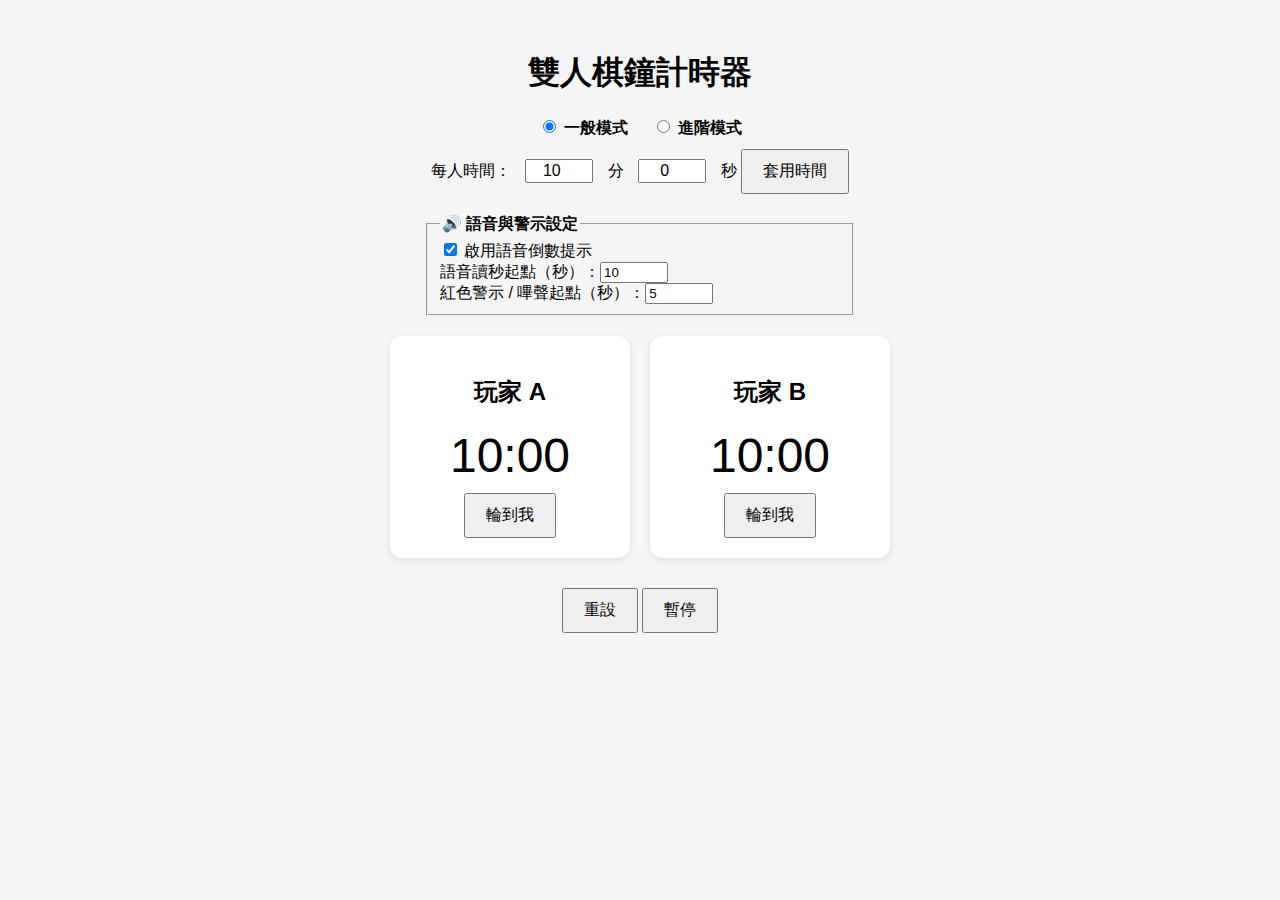
==== 07/index.html @ cf53644a "Initial commit for chess clock timer" ====
<!DOCTYPE html>
<html lang="zh-Hant">
<head>
  <meta charset="UTF-8" />
  <meta name="viewport" content="width=device-width, initial-scale=1.0" />
  <meta name="description" content="雙人棋鐘計時器，支援一般與進階模式，自訂分鐘與秒數時間，適用圍棋、象棋、桌遊對局。" />
  <title>雙人棋鐘計時器｜一般與進階模式</title>
  <link rel="stylesheet" href="style.css" />
</head>
<body>
  <div class="container">
    <h1>雙人棋鐘計時器</h1>

    <div class="mode-select">
      <label><input type="radio" name="mode" value="basic" checked onchange="setMode('basic')"> 一般模式</label>
      <label><input type="radio" name="mode" value="advanced" onchange="setMode('advanced')"> 進階模式</label>
    </div>

    <div class="setup">
      <label>每人時間：</label>
      <input type="number" id="startMinutes" value="10" min="0" max="60"> 分
      <input type="number" id="startSeconds" value="0" min="0" max="59"> 秒
      <button onclick="applyStartTime()">套用時間</button>
    </div>

    <div id="advanced-settings" style="display:none;">
      <label>每步加秒：</label>
      <input type="number" id="incrementSeconds" value="0" min="0" max="60"> 秒
    </div>

    <fieldset id="voice-settings" style="margin-top: 20px; text-align: left; max-width: 400px; margin-inline: auto;">
      <legend><strong>🔊 語音與警示設定</strong></legend>
      <label><input type="checkbox" id="enableVoice" checked> 啟用語音倒數提示</label><br/>
      <label>語音讀秒起點（秒）：<input type="number" id="voiceThreshold" value="10" min="1" max="60" style="width: 60px;"></label><br/>
      <label>紅色警示 / 嗶聲起點（秒）：<input type="number" id="alertThreshold" value="5" min="1" max="60" style="width: 60px;"></label>
    </fieldset>

    <div class="timers">
      <div class="player" id="player1">
        <h2>玩家 A</h2>
        <div class="time" id="time1">10:00</div>
        <button onclick="switchPlayer(1)">輪到我</button>
      </div>

      <div class="player" id="player2">
        <h2>玩家 B</h2>
        <div class="time" id="time2">10:00</div>
        <button onclick="switchPlayer(2)">輪到我</button>
      </div>
    </div>

    <div class="controls">
      <button onclick="resetTimers()">重設</button>
      <button onclick="togglePause()" id="pauseBtn">暫停</button>
    </div>
  </div>

  <script src="script.js"></script>
</body>
</html>
---- 07/style.css ----
body {
  font-family: sans-serif;
  background-color: #f5f5f5;
  margin: 0;
  padding: 0;
  text-align: center;
}

.container {
  padding: 30px;
}

.timers {
  display: flex;
  flex-wrap: wrap;
  justify-content: center;
  gap: 20px;
  margin-top: 20px;
}

.player {
  background-color: white;
  border-radius: 12px;
  box-shadow: 0 2px 8px rgba(0,0,0,0.1);
  padding: 20px;
  width: 200px;
}

.player.active {
  background-color: #d0f0ff;
  border: 2px solid #0077cc;
}

.time {
  font-size: 48px;
  margin: 10px 0;
}

.time.red {
  color: red;
  font-weight: bold;
  animation: flash 1s infinite;
}

@keyframes flash {
  0% { opacity: 1; }
  50% { opacity: 0.4; }
  100% { opacity: 1; }
}

button {
  padding: 10px 20px;
  font-size: 16px;
  cursor: pointer;
}

.controls {
  margin-top: 30px;
}

.setup {
  margin-bottom: 20px;
}

.setup input {
  width: 60px;
  font-size: 16px;
  text-align: center;
  margin: 0 10px;
}

.mode-select {
  margin: 10px 0;
}
.mode-select label {
  margin: 0 10px;
  font-weight: bold;
}
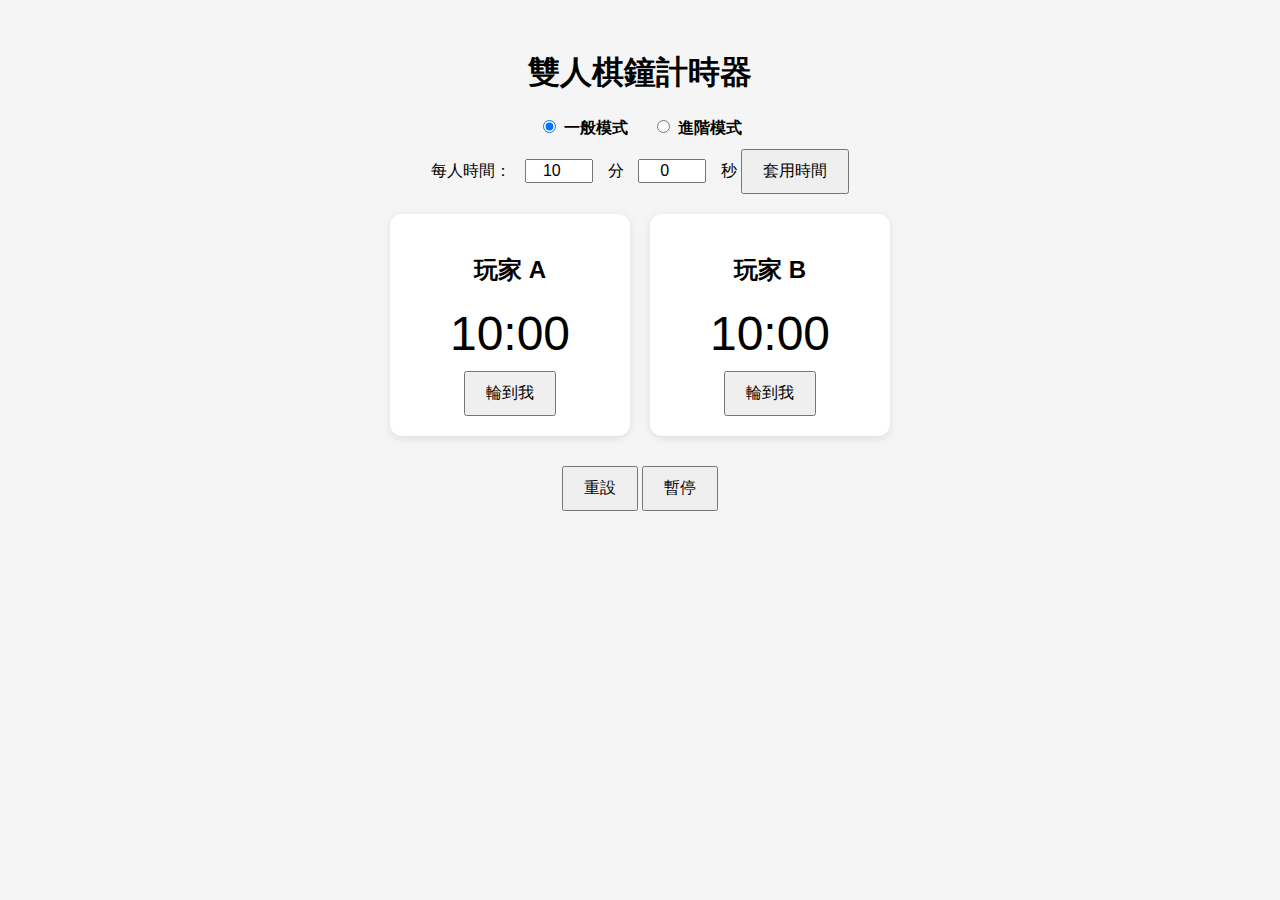
==== commit 406783b4: "final" ====
--- a/07/index.html
+++ b/07/index.html
@@ -1,4 +1,3 @@
-
 <!DOCTYPE html>
 <html lang="zh-Hant">
 <head>
@@ -27,14 +26,13 @@
     <div id="advanced-settings" style="display:none;">
       <label>每步加秒：</label>
       <input type="number" id="incrementSeconds" value="0" min="0" max="60"> 秒
+    
+    <div class="advanced-voice-options" id="voice-settings" style="display:block;">
+      <label><input type="checkbox" id="enableVoice" checked> 啟用語音倒數提示</label><br/>
+      <label>語音讀秒起點（秒）：<input type="number" id="voiceThreshold" value="10" min="1" max="60"></label><br/>
+      <label>紅色警示 / 嗶聲起點（秒）：<input type="number" id="alertThreshold" value="5" min="1" max="60"></label>
     </div>
-
-    <fieldset id="voice-settings" style="margin-top: 20px; text-align: left; max-width: 400px; margin-inline: auto;">
-      <legend><strong>🔊 語音與警示設定</strong></legend>
-      <label><input type="checkbox" id="enableVoice" checked> 啟用語音倒數提示</label><br/>
-      <label>語音讀秒起點（秒）：<input type="number" id="voiceThreshold" value="10" min="1" max="60" style="width: 60px;"></label><br/>
-      <label>紅色警示 / 嗶聲起點（秒）：<input type="number" id="alertThreshold" value="5" min="1" max="60" style="width: 60px;"></label>
-    </fieldset>
+    </div>
 
     <div class="timers">
       <div class="player" id="player1">
